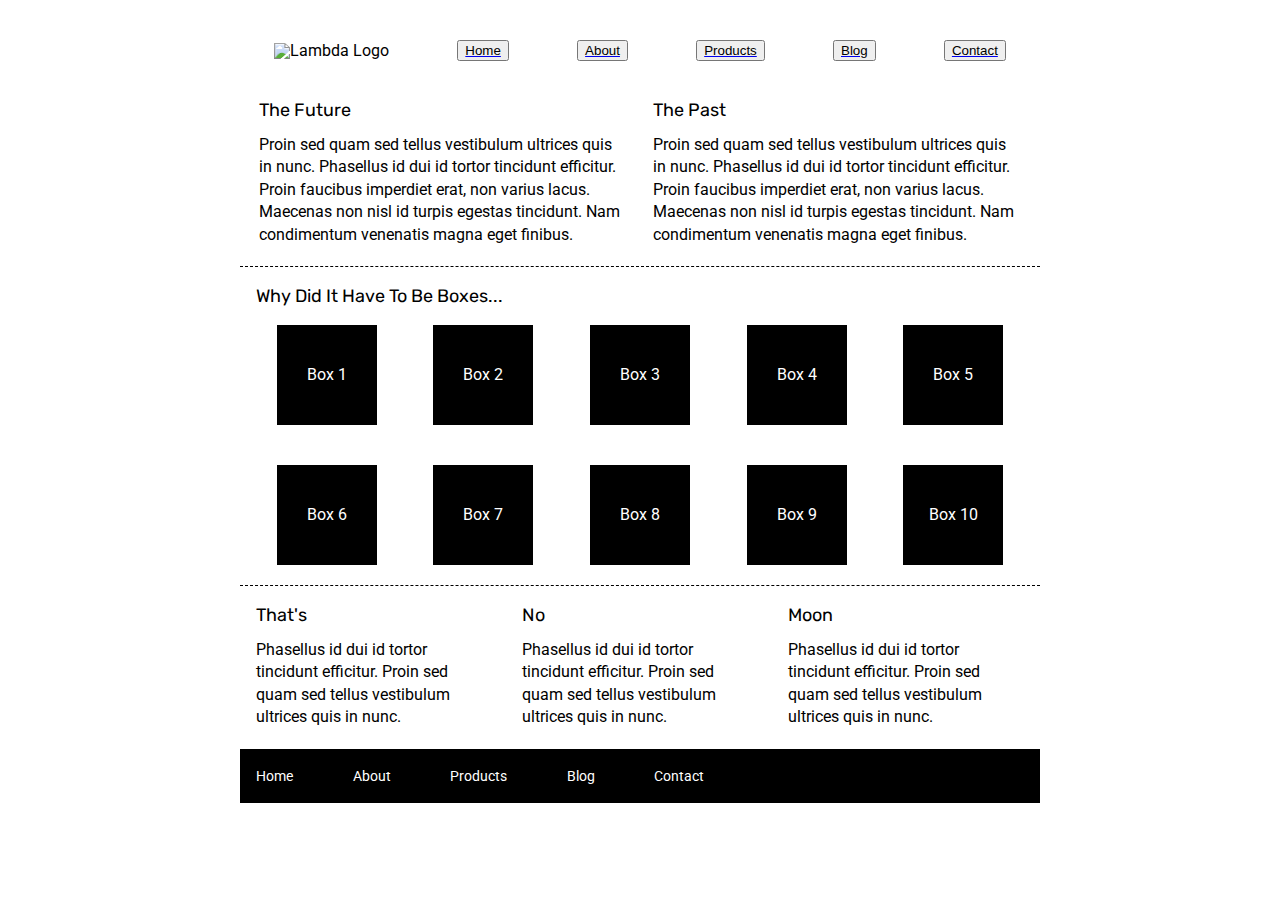
==== index.html @ a6fbe0e8 "Added NavBar" ====
<!doctype html>

<html lang="en">
<head>
  <meta charset="utf-8">

  <title>Sprint Challenge - Home</title>

  <link href="https://fonts.googleapis.com/css?family=Roboto|Rubik" rel="stylesheet">
  <link rel="stylesheet" href="css/index.css">

</head>

<body>
    <div class="container">
        
        <section class="navbar">
            <img src="img/lambda-black.png" alt="Lambda Logo">
            <a href="/index.html"><button class="navbar">Home</button></a>
            <a href="/about.html"><button class="navbar">About</button></a>
            <a href="#"><button class="navbar">Products</button></a>
            <a href="#"><button class="navbar">Blog</button></a>
            <a href="#"><button class="navbar">Contact</button></a>
        </section>

        <section id="header">
            <div id="index-head">
                
            </div>
        </section>

        <section class="top-content">
            <div class="text-container">
                <h2>The Future</h2>
                <p>Proin sed quam sed tellus vestibulum ultrices quis in nunc. Phasellus id dui id tortor tincidunt efficitur. Proin faucibus imperdiet erat, non varius lacus. Maecenas non nisl id turpis egestas tincidunt. Nam condimentum venenatis magna eget finibus.</p>
            </div>
            <div class="text-container">
                <h2>The Past</h2>
                <p>Proin sed quam sed tellus vestibulum ultrices quis in nunc. Phasellus id dui id tortor tincidunt efficitur. Proin faucibus imperdiet erat, non varius lacus. Maecenas non nisl id turpis egestas tincidunt. Nam condimentum venenatis magna eget finibus.</p>
            </div>
        </section>
        
        <section class="middle-content">
        
            <h2>Why Did It Have To Be Boxes...</h2>
            
            <div class="boxes">
                <div class="box">Box 1</div>
                <div class="box">Box 2</div>
                <div class="box">Box 3</div>
                <div class="box">Box 4</div>
                <div class="box">Box 5</div>
                <div class="box">Box 6</div>
                <div class="box">Box 7</div>
                <div class="box">Box 8</div>
                <div class="box">Box 9</div>
                <div class="box">Box 10</div>
            </div>
        
        </section>

        <section class="bottom-content">

            <div class="text-container">
                <h2>That's</h2>
                <p>Phasellus id dui id tortor tincidunt efficitur. Proin sed quam sed tellus vestibulum ultrices quis in nunc.</p>
            </div>
            <div class="text-container">
                <h2>No</h2>
                <p>Phasellus id dui id tortor tincidunt efficitur. Proin sed quam sed tellus vestibulum ultrices quis in nunc.</p>
            </div>
            <div class="text-container">
                <h2>Moon</h2>
                <p>Phasellus id dui id tortor tincidunt efficitur. Proin sed quam sed tellus vestibulum ultrices quis in nunc.</p>
            </div>

        </section>
        
        <footer>
            <nav>
                <a href="#">Home</a>
                <a href="#">About</a>
                <a href="#">Products</a>
                <a href="#">Blog</a>
                <a href="#">Contact</a>
            </nav>
        </footer>
    </div><!-- container -->        
</body>
</html>
---- css/index.css ----
/* http://meyerweb.com/eric/tools/css/reset/ 
   v2.0 | 20110126
   License: none (public domain)
*/

html, body, div, span, applet, object, iframe,
h1, h2, h3, h4, h5, h6, p, blockquote, pre,
a, abbr, acronym, address, big, cite, code,
del, dfn, em, img, ins, kbd, q, s, samp,
small, strike, strong, sub, sup, tt, var,
b, u, i, center,
dl, dt, dd, ol, ul, li,
fieldset, form, label, legend,
table, caption, tbody, tfoot, thead, tr, th, td,
article, aside, canvas, details, embed, 
figure, figcaption, footer, header, hgroup, 
menu, nav, output, ruby, section, summary,
time, mark, audio, video {
	margin: 0;
	padding: 0;
	border: 0;
	font-size: 100%;
	font: inherit;
	vertical-align: baseline;
}
/* HTML5 display-role reset for older browsers */
article, aside, details, figcaption, figure, 
footer, header, hgroup, menu, nav, section {
	display: block;
}
body {
	line-height: 1;
}
ol, ul {
	list-style: none;
}
blockquote, q {
	quotes: none;
}
blockquote:before, blockquote:after,
q:before, q:after {
	content: '';
	content: none;
}
table {
	border-collapse: collapse;
	border-spacing: 0;
}

* {
    box-sizing: border-box;
}

html, body {
    height: 100%;
    font-family: 'Roboto', sans-serif;
}

h1, h2, h3, h4, h5 {
    font-size: 18px;
    margin-bottom: 15px;
    font-family: 'Rubik', sans-serif;
}

p {
    line-height: 1.4;
}

.container {
    width: 800px;
    margin: 0 auto;
}

/* Beginning CSS For Navbar */

.navbar {
    display: flex;
    align-items: center;
    justify-content: space-around;
    margin: 20px auto;
}

/* CSS For Header Image */

#header {
    overflow: hidden;
}

.top-content {
    display: flex;
    flex-wrap: wrap;
    justify-content: space-evenly;
    margin-bottom: 20px;
    border-bottom: 1px dashed black;
}

.top-content .text-container {
    width: 48%;
    padding: 0 1%;
    padding-bottom: 20px;  
}

.middle-content {
    margin-bottom: 20px;
    border-bottom: 1px dashed black;
}

.middle-content h2 {
    padding: 0 2%;
    margin-bottom: 0;
}

.middle-content .boxes {
    display: flex;
    flex-wrap: wrap;
    justify-content: space-evenly;
}

.middle-content .boxes .box {
    width: 12.5%;
    height: 100px;
    background: black;
    margin: 20px 2.5%;
    color: white;
    display: flex;
    align-items: center;
    justify-content: center;
}

.bottom-content {
    display: flex;
    margin: 0 2% 20px;
    justify-content: space-around;
}

.bottom-content .text-container {
    padding-right: 4%;
}

.bottom-content .text-container:last-child {
    padding-right: 0;
}

footer {
    width: 100%;
    background: black;
}

footer nav {
    width: 60%;
    display: flex;
    justify-content: space-between;
    align-items: center;
    padding: 20px 2%;
    font-size: 14px;
}

footer nav a {
    color: white;
    text-decoration: none;
}
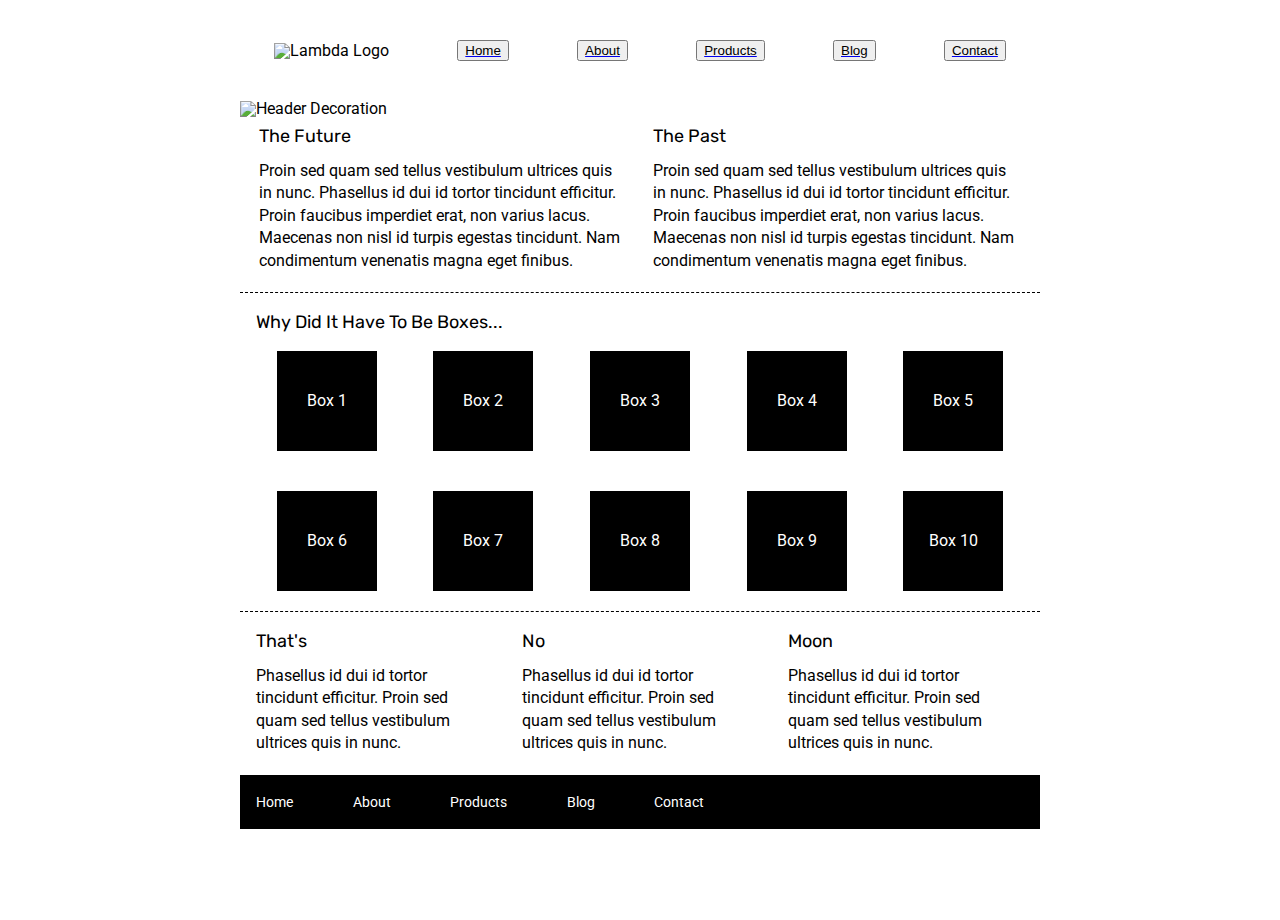
==== commit 806f5568: "Added Header photo" ====
--- a/index.html
+++ b/index.html
@@ -24,9 +24,7 @@
         </section>
 
         <section id="header">
-            <div id="index-head">
-                
-            </div>
+            <img src="img/jumbo.jpg" alt="Header Decoration">
         </section>
 
         <section class="top-content">
--- a/css/index.css
+++ b/css/index.css
@@ -84,6 +84,8 @@
 
 #header {
     overflow: hidden;
+    /* height: 300px; */
+    padding-bottom: 10px;
 }
 
 .top-content {
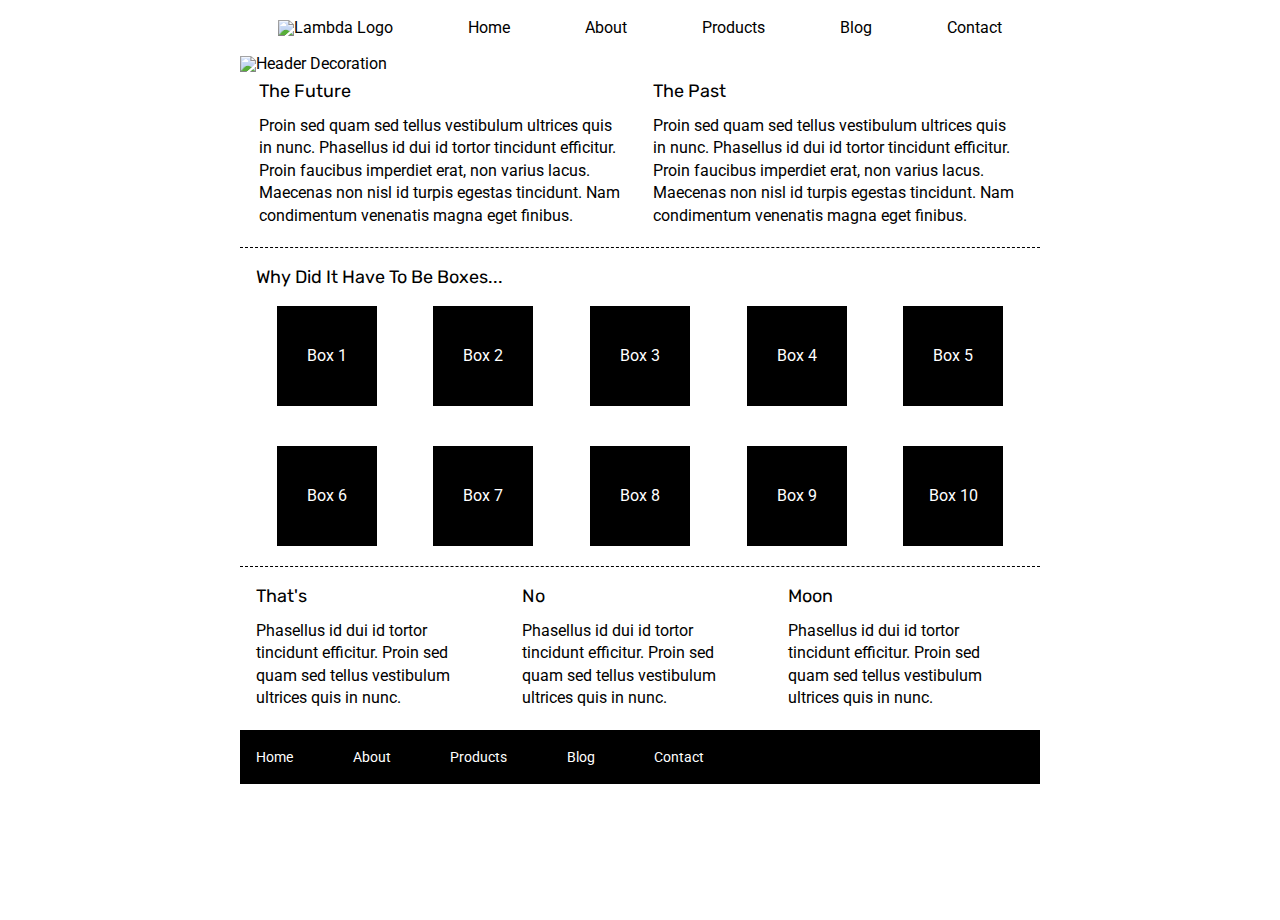
==== commit e31321d5: "Styled Navbar links" ====
--- a/index.html
+++ b/index.html
@@ -16,11 +16,11 @@
         
         <section class="navbar">
             <img src="img/lambda-black.png" alt="Lambda Logo">
-            <a href="/index.html"><button class="navbar">Home</button></a>
-            <a href="/about.html"><button class="navbar">About</button></a>
-            <a href="#"><button class="navbar">Products</button></a>
-            <a href="#"><button class="navbar">Blog</button></a>
-            <a href="#"><button class="navbar">Contact</button></a>
+            <a href="/index.html">Home</a>
+            <a href="/about.html">About</a>
+            <a href="#">Products</a>
+            <a href="#">Blog</a>
+            <a href="#">Contact</a>
         </section>
 
         <section id="header">
--- a/css/index.css
+++ b/css/index.css
@@ -78,6 +78,11 @@
     align-items: center;
     justify-content: space-around;
     margin: 20px auto;
+}
+
+.navbar a {
+    text-decoration: none;
+    color: black;
 }
 
 /* CSS For Header Image */
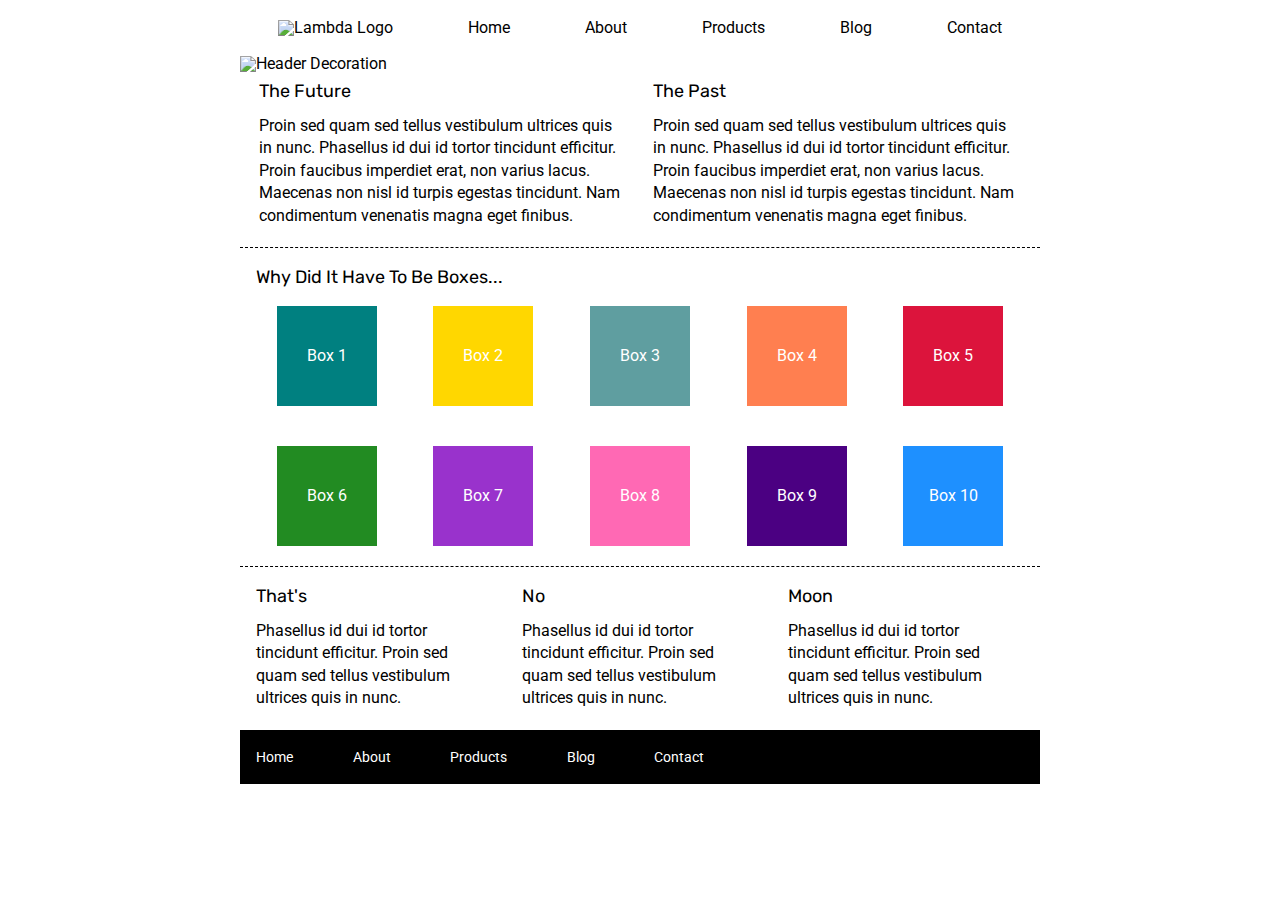
==== commit a5c77189: "Colored all boxes" ====
--- a/index.html
+++ b/index.html
@@ -43,16 +43,16 @@
             <h2>Why Did It Have To Be Boxes...</h2>
             
             <div class="boxes">
-                <div class="box">Box 1</div>
-                <div class="box">Box 2</div>
-                <div class="box">Box 3</div>
-                <div class="box">Box 4</div>
-                <div class="box">Box 5</div>
-                <div class="box">Box 6</div>
-                <div class="box">Box 7</div>
-                <div class="box">Box 8</div>
-                <div class="box">Box 9</div>
-                <div class="box">Box 10</div>
+                <div id="box-1">Box 1</div>
+                <div id="box-2">Box 2</div>
+                <div id="box-3">Box 3</div>
+                <div id="box-4">Box 4</div>
+                <div id="box-5">Box 5</div>
+                <div id="box-6">Box 6</div>
+                <div id="box-7">Box 7</div>
+                <div id="box-8">Box 8</div>
+                <div id="box-9">Box 9</div>
+                <div id="box-10">Box 10</div>
             </div>
         
         </section>
--- a/css/index.css
+++ b/css/index.css
@@ -123,7 +123,7 @@
     justify-content: space-evenly;
 }
 
-.middle-content .boxes .box {
+.middle-content .boxes div {
     width: 12.5%;
     height: 100px;
     background: black;
@@ -134,6 +134,48 @@
     justify-content: center;
 }
 
+/* Here is where I'll color the boxes */
+
+#box-1 {
+    background-color: teal;
+}
+
+#box-2 {
+    background-color: gold;
+}
+
+#box-3 {
+    background-color: cadetblue;
+}
+
+#box-4 {
+    background-color: coral;
+}
+
+#box-5 {
+    background-color: crimson;
+}
+
+#box-6 {
+    background-color: forestgreen;
+}
+
+#box-7 {
+    background-color: darkorchid;
+}
+
+#box-8 {
+    background-color: hotpink;
+}
+
+#box-9 {
+    background-color: indigo;
+}
+
+#box-10 {
+    background-color: dodgerblue;
+}
+
 .bottom-content {
     display: flex;
     margin: 0 2% 20px;
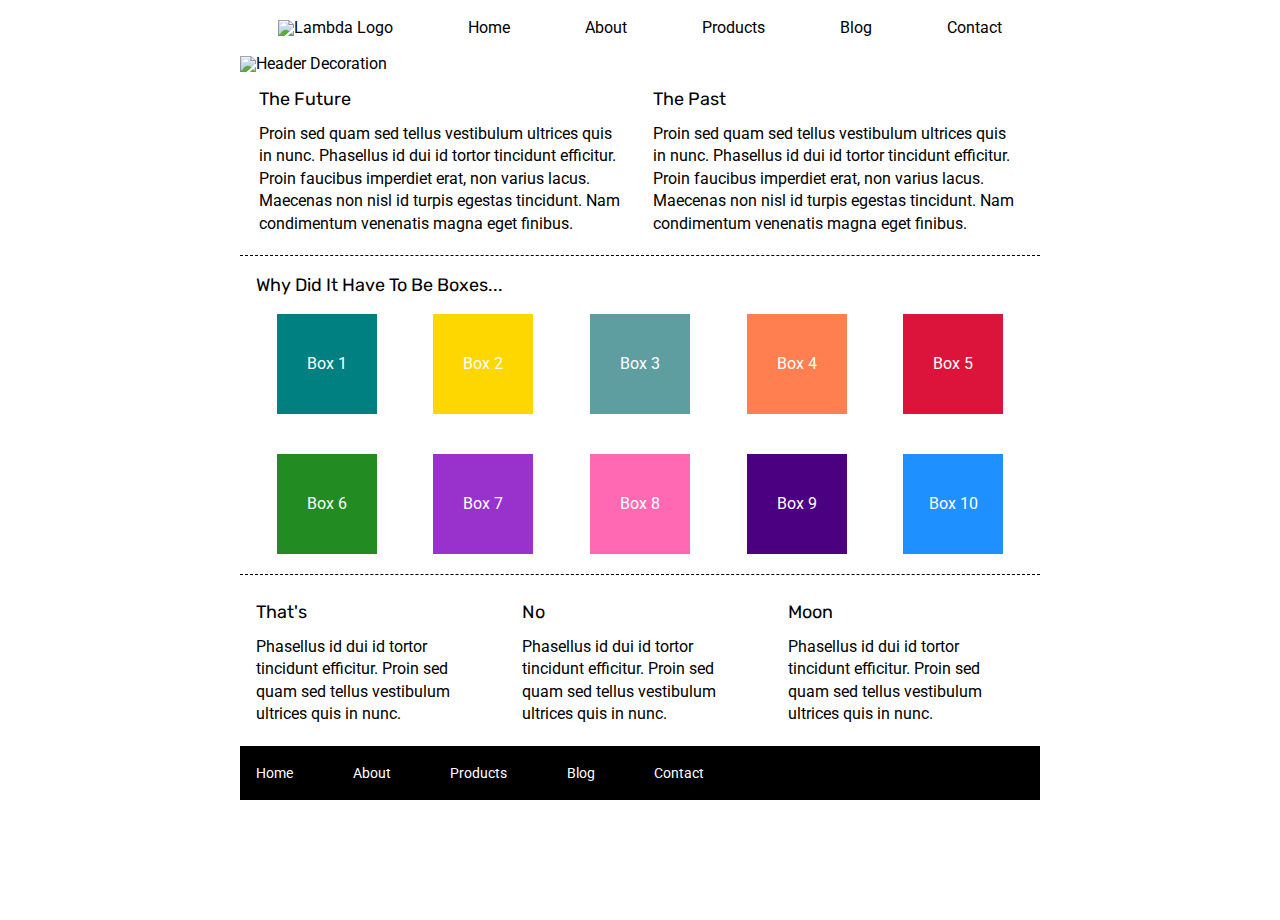
==== commit 00f5d28e: "Cleaned up indentation" ====
--- a/index.html
+++ b/index.html
@@ -1,15 +1,12 @@
 <!doctype html>
 
 <html lang="en">
-<head>
-  <meta charset="utf-8">
-
-  <title>Sprint Challenge - Home</title>
-
-  <link href="https://fonts.googleapis.com/css?family=Roboto|Rubik" rel="stylesheet">
-  <link rel="stylesheet" href="css/index.css">
-
-</head>
+    <head>
+        <meta charset="utf-8">
+        <title>Sprint Challenge - Home</title>
+        <link href="https://fonts.googleapis.com/css?family=Roboto|Rubik" rel="stylesheet">
+        <link rel="stylesheet" href="css/index.css">
+    </head>
 
 <body>
     <div class="container">
@@ -76,8 +73,8 @@
         
         <footer>
             <nav>
-                <a href="#">Home</a>
-                <a href="#">About</a>
+                <a href="/index.html">Home</a>
+                <a href="/about.html">About</a>
                 <a href="#">Products</a>
                 <a href="#">Blog</a>
                 <a href="#">Contact</a>
--- a/css/index.css
+++ b/css/index.css
@@ -58,6 +58,7 @@
 
 h1, h2, h3, h4, h5 {
     font-size: 18px;
+    margin-top: 8px;
     margin-bottom: 15px;
     font-family: 'Rubik', sans-serif;
 }
@@ -103,6 +104,11 @@
 
 .top-content .text-container {
     width: 48%;
+    padding: 0 1%;
+    padding-bottom: 20px;  
+}
+
+.top-content .text-container-about {
     padding: 0 1%;
     padding-bottom: 20px;  
 }
@@ -134,7 +140,42 @@
     justify-content: center;
 }
 
-/* Here is where I'll color the boxes */
+/* Card styling */
+
+#card-parent {
+    display: flex;
+    flex-flow: row wrap;
+    margin: 10px 0px;
+    justify-content: space-around;
+    box-sizing: border-box;
+    width: auto;
+}
+
+.card {
+    width: 40%;
+    padding-bottom: 20px;
+    margin: 10px;
+    border-bottom: 1px dashed black;
+    margin: 20px auto;
+}
+
+.card img {
+    width: 100%;
+}
+
+.card p {
+    width: 90%;
+    margin: 2% 0; 
+}
+
+.card-p {
+    padding: 5px 10px;
+    border: 2px solid black;
+    border-radius: 5px;
+    display: inline;
+}
+
+/* Adding color to the boxes */
 
 #box-1 {
     background-color: teal;
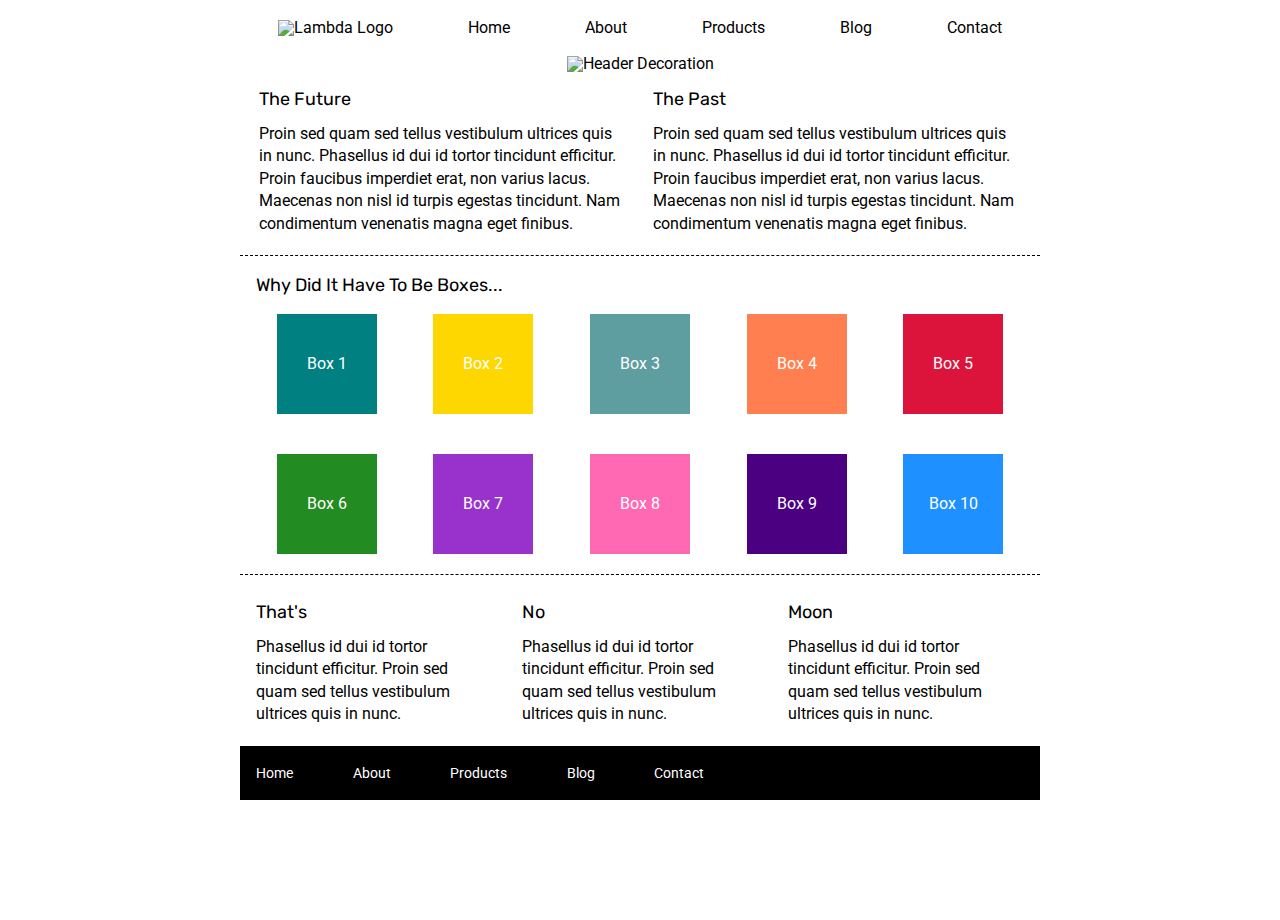
==== commit ecd5dbd8: "Finishing Touches" ====
--- a/index.html
+++ b/index.html
@@ -11,7 +11,7 @@
 <body>
     <div class="container">
         
-        <section class="navbar">
+        <section class="navbar"> <!-- Navbar links, including dead links for nonexistant pages-->
             <img src="img/lambda-black.png" alt="Lambda Logo">
             <a href="/index.html">Home</a>
             <a href="/about.html">About</a>
@@ -72,7 +72,7 @@
         </section>
         
         <footer>
-            <nav>
+            <nav><!-- Footer links, including dead links for nonexistant pages-->
                 <a href="/index.html">Home</a>
                 <a href="/about.html">About</a>
                 <a href="#">Products</a>
--- a/css/index.css
+++ b/css/index.css
@@ -90,8 +90,9 @@
 
 #header {
     overflow: hidden;
-    /* height: 300px; */
     padding-bottom: 10px;
+    display: flex;
+    justify-content: center;
 }
 
 .top-content {
@@ -141,6 +142,8 @@
 }
 
 /* Card styling */
+/* I've used Flexbox here to neatly organize the cards.
+I used flexbox because each card contains 4  */
 
 #card-parent {
     display: flex;
@@ -148,31 +151,34 @@
     margin: 10px 0px;
     justify-content: space-around;
     box-sizing: border-box;
-    width: auto;
+    width: 100%;
 }
 
 .card {
+    display: flex;
+    flex-direction: column;
     width: 40%;
     padding-bottom: 20px;
     margin: 10px;
     border-bottom: 1px dashed black;
     margin: 20px auto;
+    flex-basis: auto;
+    flex: 1 .5 auto;
 }
 
 .card img {
-    width: 100%;
+    width: 90%;
 }
 
 .card p {
     width: 90%;
-    margin: 2% 0; 
+    margin: 2% 0;
 }
 
 .card-p {
     padding: 5px 10px;
     border: 2px solid black;
     border-radius: 5px;
-    display: inline;
 }
 
 /* Adding color to the boxes */
